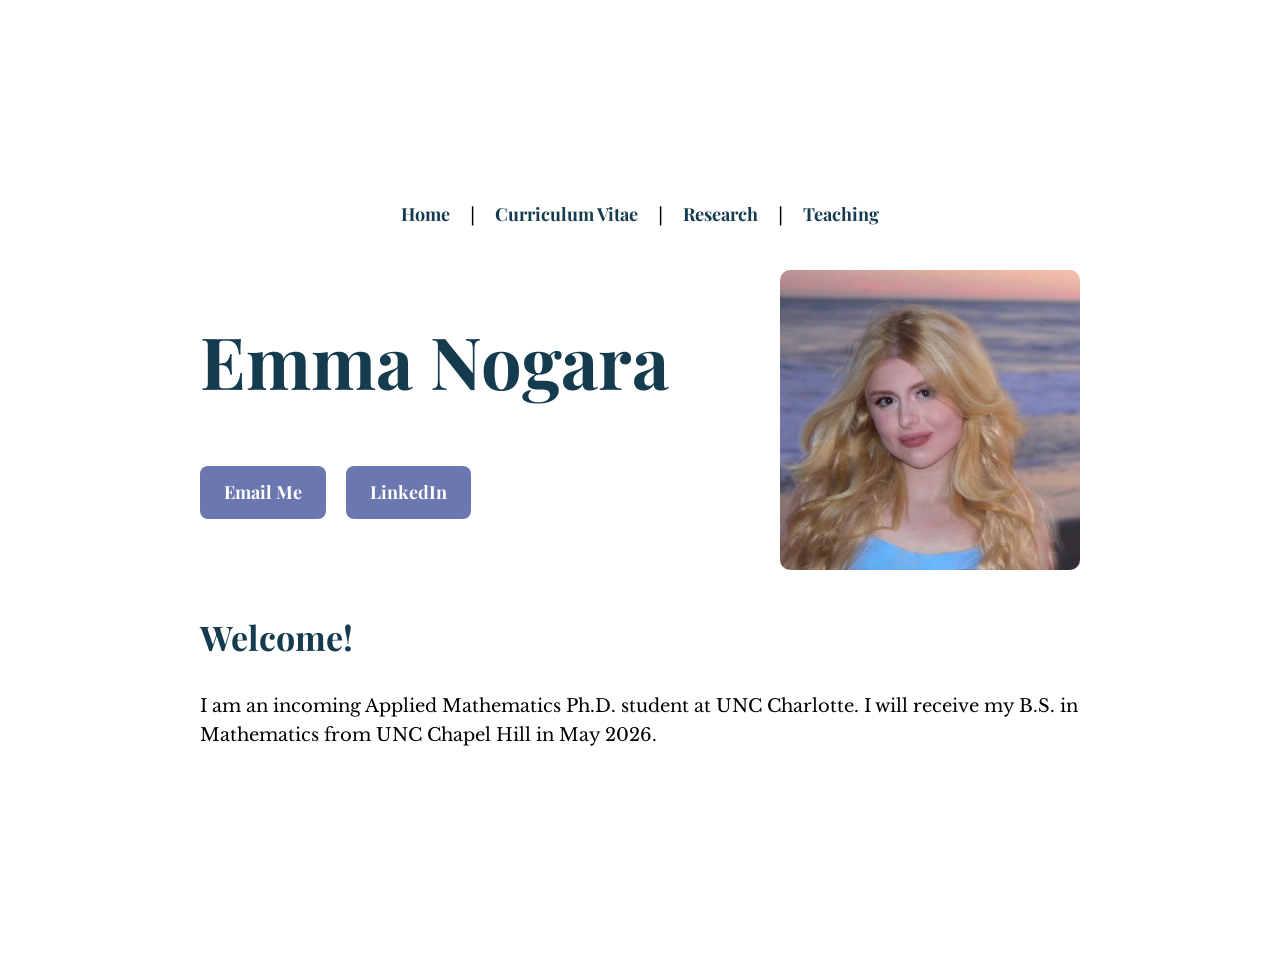
==== index.html @ 74c15d29 "Update index.html" ====
<!DOCTYPE html>
<html>

<head>
  <title>Emma Nogara</title>

  <link rel="preconnect" href="https://fonts.googleapis.com">
  <link rel="preconnect" href="https://fonts.gstatic.com" crossorigin>

  <link href="https://fonts.googleapis.com/css2?family=Libre+Baskerville&family=Playfair+Display&display=swap" rel="stylesheet">  

  <style>

    body {
      font-family: 'Libre Baskerville', serif;

      
      max-width: 900px;
      margin: auto;
      padding: 200px;

      line-height: 1.6;
      font-size: 18px;
    }

    h1 {
      font-family: 'Playfair Display', serif;
      margin-top: 0px;
      color: #143b4e;
      font-size: 72px;
    }

    h2 {
      font-family: 'Playfair Display', serif;
      margin-top: 40px;
      color: #143b4e;
      font-size: 34px;
    }

    a {
      color: #6b77b0;
      text-decoration: none;
    }

    .header {
      display: flex;
      align-items: center;
      justify-content: space-between; 
      gap: 40px;
    }

    .header-text {
      flex: 1;
    }

    .profile-photo {
      width: 300px;
      height: 300px;
      object-fit: cover;
      border-radius: 10px;
    }

    header {
    margin-bottom: 40px;
    text-align: center; /* center nav links */
  }

  header nav a {
  margin: 0 15px;
  text-decoration: none;
  color: #143b4e;
  font-weight: bold;
  font-family: 'Playfair Display', serif;
  font-size: 18px;
  }

  header nav a:hover {
  color: #6b77b0;
  }

    .button {
  background-color: #6b77b0;  /* button color */
  color: white;               /* text color */
  padding: 12px 24px;         /* space inside button */
  border-radius: 8px;         /* rounded corners */
  text-decoration: none;      /* remove underline */
  font-weight: bold;
  font-family: 'Playfair Display', serif;
  transition: background-color 0.3s ease; /* smooth hover effect */
}

.button:hover {
  background-color: #4a5480;  /* darker shade on hover */
  cursor: pointer;            /* show pointer */
}

    .button-group {
  display: flex;           /* put buttons in a row */
  gap: 20px;               /* space between buttons */
  flex-wrap: wrap;         /* wrap if screen is small */
  margin-top: 15px;
}
    
  </style>
<link rel="stylesheet" href="style.css">
</head>

<body>
  <header>
  <nav>
    <a href="index.html">Home</a> |
    <a href="CV.html">Curriculum Vitae</a> |
    <a href="research.html">Research</a> |
    <a href="teaching.html">Teaching</a>
  </nav>
</header>

<div class="header">

  <div class="header-text">

    <h1>Emma Nogara</h1>

    <p>
      <div class="button-group">
        <a href="mailto:enogara@charlotte.edu" class="button">Email Me</a>
        <a href="https://www.linkedin.com/in/emmanogara" target="_blank" class="button">LinkedIn</a>
      </div>
    </p>

  </div>

  <img src="photo_of_me.png"
       alt="Photo of Emma Nogara"
       class="profile-photo">

</div>

<h2>Welcome!</h2>

<p>
I am an incoming Applied Mathematics Ph.D. student at UNC Charlotte. I will receive my B.S. in Mathematics from UNC Chapel Hill in May 2026.
</p>


</body>

</html>
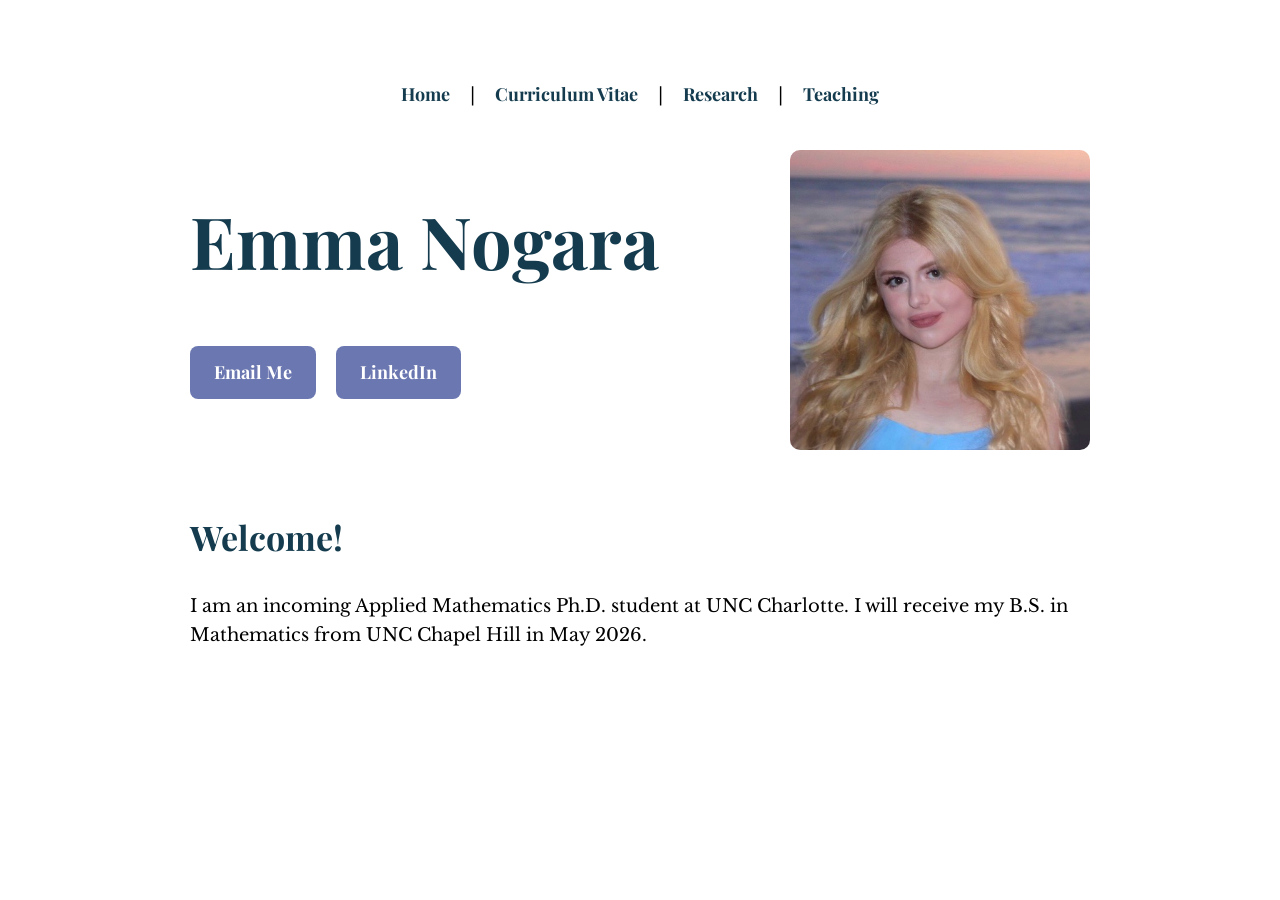
==== commit 76d543ef: "Update index.html" ====
--- a/index.html
+++ b/index.html
@@ -8,100 +8,7 @@
   <link rel="preconnect" href="https://fonts.gstatic.com" crossorigin>
 
   <link href="https://fonts.googleapis.com/css2?family=Libre+Baskerville&family=Playfair+Display&display=swap" rel="stylesheet">  
-
-  <style>
-
-    body {
-      font-family: 'Libre Baskerville', serif;
-
-      
-      max-width: 900px;
-      margin: auto;
-      padding: 200px;
-
-      line-height: 1.6;
-      font-size: 18px;
-    }
-
-    h1 {
-      font-family: 'Playfair Display', serif;
-      margin-top: 0px;
-      color: #143b4e;
-      font-size: 72px;
-    }
-
-    h2 {
-      font-family: 'Playfair Display', serif;
-      margin-top: 40px;
-      color: #143b4e;
-      font-size: 34px;
-    }
-
-    a {
-      color: #6b77b0;
-      text-decoration: none;
-    }
-
-    .header {
-      display: flex;
-      align-items: center;
-      justify-content: space-between; 
-      gap: 40px;
-    }
-
-    .header-text {
-      flex: 1;
-    }
-
-    .profile-photo {
-      width: 300px;
-      height: 300px;
-      object-fit: cover;
-      border-radius: 10px;
-    }
-
-    header {
-    margin-bottom: 40px;
-    text-align: center; /* center nav links */
-  }
-
-  header nav a {
-  margin: 0 15px;
-  text-decoration: none;
-  color: #143b4e;
-  font-weight: bold;
-  font-family: 'Playfair Display', serif;
-  font-size: 18px;
-  }
-
-  header nav a:hover {
-  color: #6b77b0;
-  }
-
-    .button {
-  background-color: #6b77b0;  /* button color */
-  color: white;               /* text color */
-  padding: 12px 24px;         /* space inside button */
-  border-radius: 8px;         /* rounded corners */
-  text-decoration: none;      /* remove underline */
-  font-weight: bold;
-  font-family: 'Playfair Display', serif;
-  transition: background-color 0.3s ease; /* smooth hover effect */
-}
-
-.button:hover {
-  background-color: #4a5480;  /* darker shade on hover */
-  cursor: pointer;            /* show pointer */
-}
-
-    .button-group {
-  display: flex;           /* put buttons in a row */
-  gap: 20px;               /* space between buttons */
-  flex-wrap: wrap;         /* wrap if screen is small */
-  margin-top: 15px;
-}
-    
-  </style>
+  
 <link rel="stylesheet" href="style.css">
 </head>
 
--- a/style.css
+++ b/style.css
@@ -0,0 +1,99 @@
+/* === Body / Page Layout === */
+body {
+  font-family: 'Libre Baskerville', serif;
+  max-width: 900px;
+  margin: auto;
+  padding: 80px 40px;  /* less extreme than 200px */
+  line-height: 1.6;
+  font-size: 18px;
+}
+
+/* === Headings === */
+h1 {
+  font-family: 'Playfair Display', serif;
+  margin-top: 0px;
+  color: #143b4e;
+  font-size: 72px;
+}
+
+h2 {
+  font-family: 'Playfair Display', serif;
+  margin-top: 40px;
+  color: #143b4e;
+  font-size: 34px;
+}
+
+/* === Links === */
+a {
+  color: #6b77b0;
+  text-decoration: none;
+}
+
+a:hover {
+  color: #4a5480;
+}
+
+/* === Header Section (Photo + Text) === */
+.header {
+  display: flex;
+  align-items: center;      /* vertically center text and photo */
+  justify-content: space-between;
+  gap: 40px;                /* space between text and photo */
+  margin-bottom: 60px;
+}
+
+.header-text {
+  flex: 1;                  /* text takes remaining space */
+}
+
+/* === Profile Photo === */
+.profile-photo {
+  width: 300px;              /* square size */
+  height: 300px;
+  object-fit: cover;         /* prevents stretching */
+  border-radius: 10px;
+}
+
+/* === Top Navigation Bar === */
+header {
+  margin-bottom: 40px;
+  text-align: center;
+}
+
+header nav a {
+  margin: 0 15px;
+  text-decoration: none;
+  color: #143b4e;
+  font-weight: bold;
+  font-family: 'Playfair Display', serif;
+  font-size: 18px;
+}
+
+header nav a:hover {
+  color: #6b77b0;
+}
+
+/* === Buttons === */
+.button {
+  background-color: #6b77b0;
+  color: white;
+  padding: 12px 24px;
+  border-radius: 8px;
+  text-decoration: none;
+  font-weight: bold;
+  font-family: 'Playfair Display', serif;
+  transition: background-color 0.3s ease;
+}
+
+.button:hover {
+  background-color: #4a5480;
+  cursor: pointer;
+}
+
+/* === Group buttons horizontally === */
+.button-group {
+  display: flex;
+  gap: 20px;       /* space between buttons */
+  flex-wrap: wrap;  /* wrap if screen is small */
+  margin-top: 15px;
+}
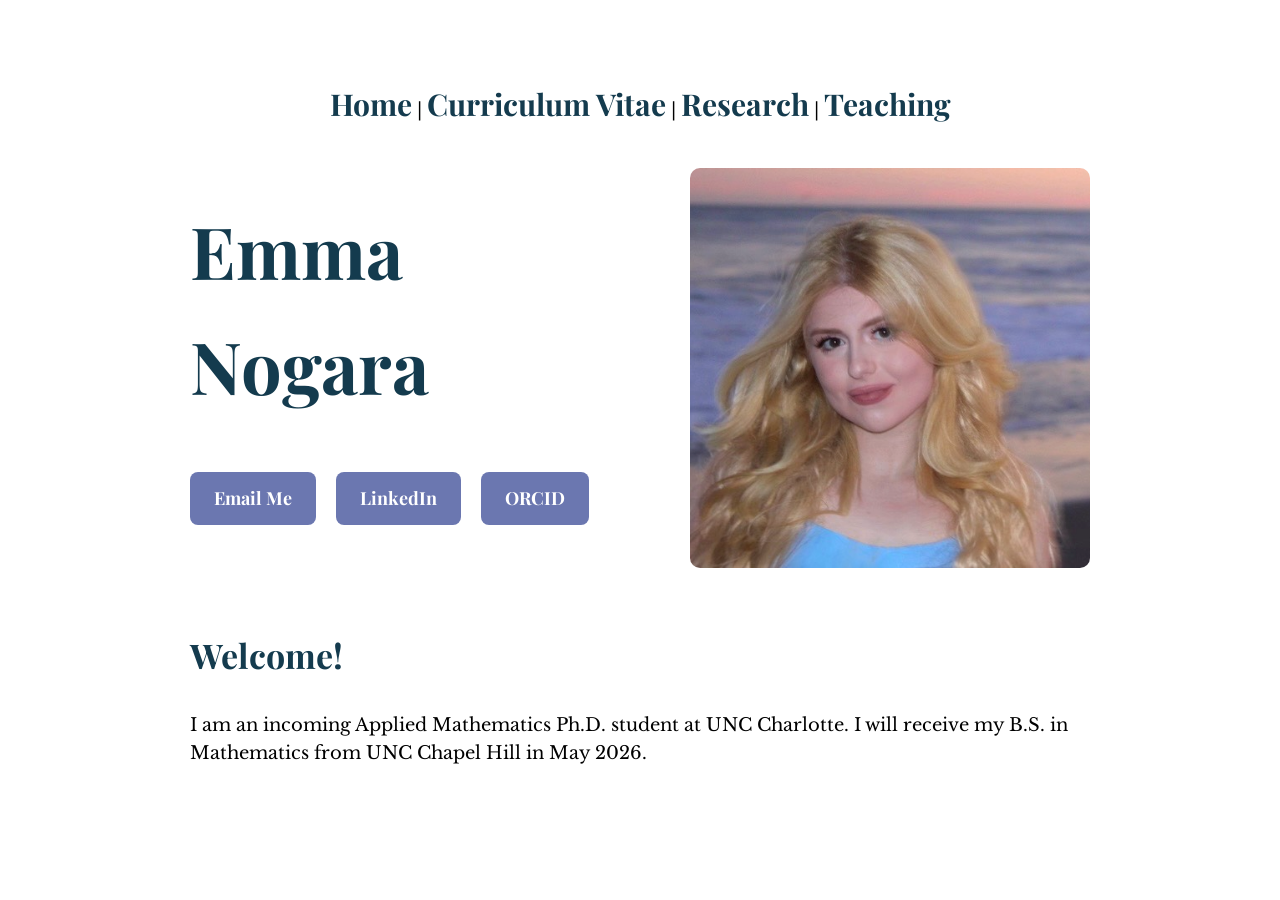
==== commit a488bcdc: "Update index.html" ====
--- a/index.html
+++ b/index.html
@@ -32,6 +32,7 @@
       <div class="button-group">
         <a href="mailto:enogara@charlotte.edu" class="button">Email Me</a>
         <a href="https://www.linkedin.com/in/emmanogara" target="_blank" class="button">LinkedIn</a>
+        <a href="https://orcid.org/0009-0002-1609-4067" target="_blank" class="button">ORCID</a>
       </div>
     </p>
 
--- a/style.css
+++ b/style.css
@@ -1,14 +1,14 @@
-/* === Body / Page Layout === */
+
 body {
   font-family: 'Libre Baskerville', serif;
   max-width: 900px;
   margin: auto;
-  padding: 80px 40px;  /* less extreme than 200px */
+  padding: 80px 40px;  
   line-height: 1.6;
   font-size: 18px;
 }
 
-/* === Headings === */
+
 h1 {
   font-family: 'Playfair Display', serif;
   margin-top: 0px;
@@ -23,7 +23,7 @@
   font-size: 34px;
 }
 
-/* === Links === */
+
 a {
   color: #6b77b0;
   text-decoration: none;
@@ -33,47 +33,46 @@
   color: #4a5480;
 }
 
-/* === Header Section (Photo + Text) === */
+
 .header {
   display: flex;
-  align-items: center;      /* vertically center text and photo */
+  align-items: center;      
   justify-content: space-between;
-  gap: 40px;                /* space between text and photo */
+  gap: 40px;                
   margin-bottom: 60px;
 }
 
 .header-text {
-  flex: 1;                  /* text takes remaining space */
+  flex: 1;                  
 }
 
-/* === Profile Photo === */
+
 .profile-photo {
-  width: 300px;              /* square size */
-  height: 300px;
-  object-fit: cover;         /* prevents stretching */
+  width: 400px;            
+  height: 400px;
+  object-fit: cover;       
   border-radius: 10px;
 }
 
-/* === Top Navigation Bar === */
+
 header {
   margin-bottom: 40px;
   text-align: center;
 }
 
 header nav a {
-  margin: 0 15px;
+  margin: 30 50px;
   text-decoration: none;
   color: #143b4e;
   font-weight: bold;
   font-family: 'Playfair Display', serif;
-  font-size: 18px;
+  font-size: 30px;
 }
 
 header nav a:hover {
   color: #6b77b0;
 }
 
-/* === Buttons === */
 .button {
   background-color: #6b77b0;
   color: white;
@@ -90,10 +89,10 @@
   cursor: pointer;
 }
 
-/* === Group buttons horizontally === */
+
 .button-group {
   display: flex;
-  gap: 20px;       /* space between buttons */
-  flex-wrap: wrap;  /* wrap if screen is small */
+  gap: 20px;       
+  flex-wrap: wrap;  
   margin-top: 15px;
 }
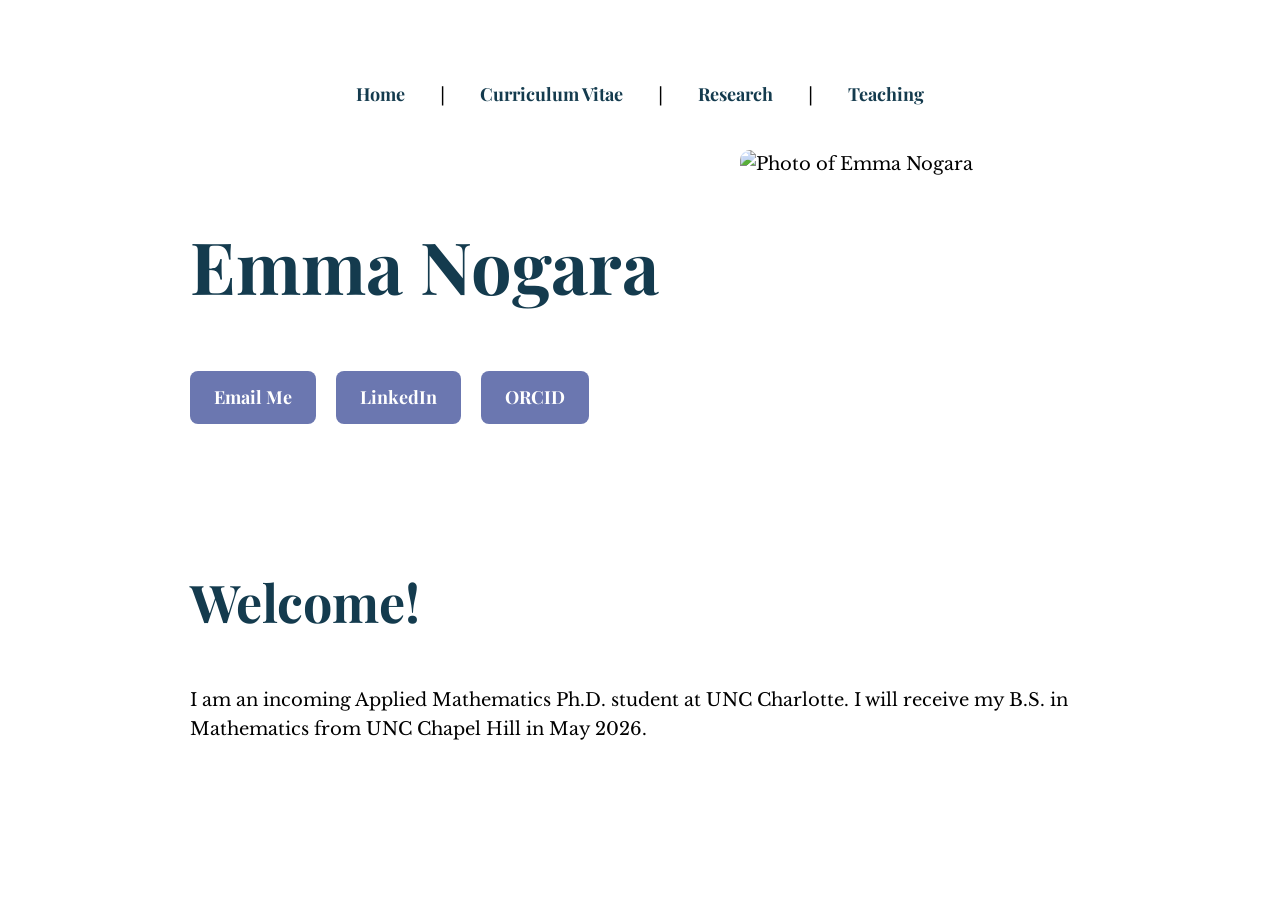
==== commit 31151ed0: "Update index.html" ====
--- a/index.html
+++ b/index.html
@@ -38,7 +38,7 @@
 
   </div>
 
-  <img src="photo_of_me.png"
+  <img src="photo_of_me.jpeg"
        alt="Photo of Emma Nogara"
        class="profile-photo">
 
--- a/style.css
+++ b/style.css
@@ -20,7 +20,7 @@
   font-family: 'Playfair Display', serif;
   margin-top: 40px;
   color: #143b4e;
-  font-size: 34px;
+  font-size: 52px;
 }
 
 
@@ -48,8 +48,8 @@
 
 
 .profile-photo {
-  width: 400px;            
-  height: 400px;
+  width: 350px;            
+  height: 350px;
   object-fit: cover;       
   border-radius: 10px;
 }
@@ -61,12 +61,12 @@
 }
 
 header nav a {
-  margin: 30 50px;
+  margin: 0 30px;
   text-decoration: none;
   color: #143b4e;
   font-weight: bold;
   font-family: 'Playfair Display', serif;
-  font-size: 30px;
+  font-size: 18px;
 }
 
 header nav a:hover {
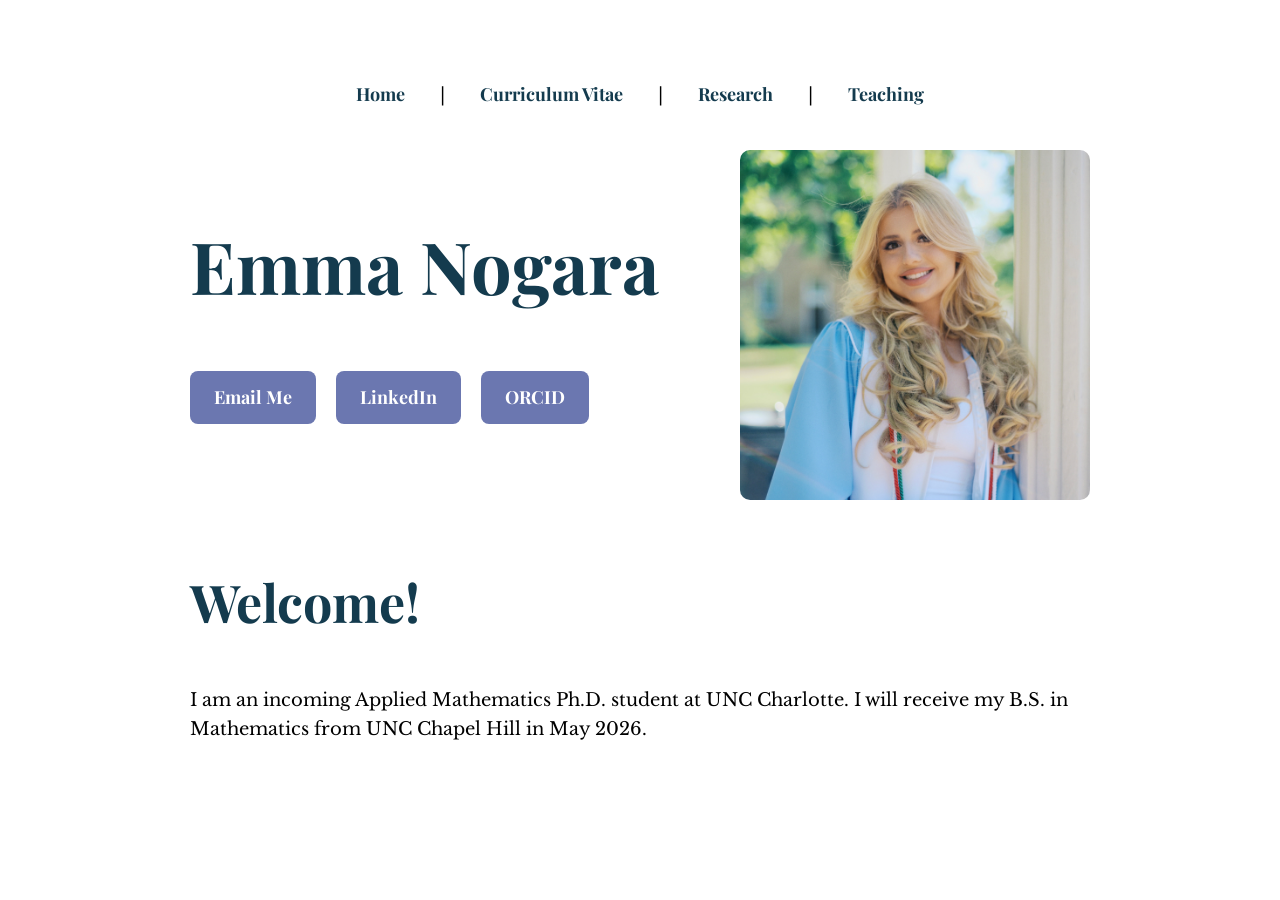
==== commit 217103a1: "Update index.html" ====
--- a/index.html
+++ b/index.html
@@ -38,7 +38,7 @@
 
   </div>
 
-  <img src="photo_of_me.jpeg"
+  <img src="IMG_1605.jpeg"
        alt="Photo of Emma Nogara"
        class="profile-photo">
 
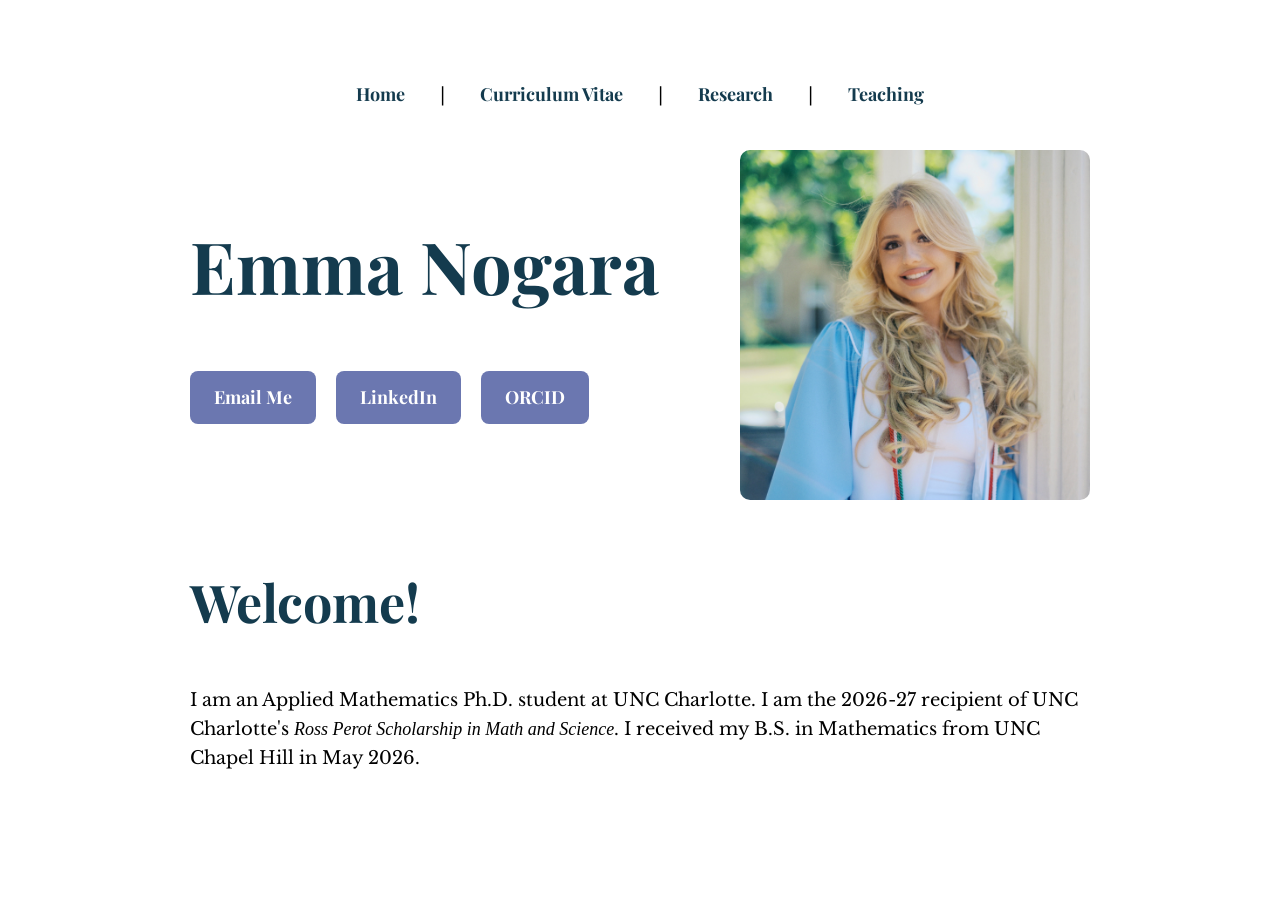
==== commit d8cdd19e: "Update index.html" ====
--- a/index.html
+++ b/index.html
@@ -47,7 +47,8 @@
 <h2>Welcome!</h2>
 
 <p>
-I am an incoming Applied Mathematics Ph.D. student at UNC Charlotte. I will receive my B.S. in Mathematics from UNC Chapel Hill in May 2026.
+I am an Applied Mathematics Ph.D. student at UNC Charlotte. I am the 2026-27 recipient of UNC Charlotte's <em>Ross Perot Scholarship in Math and Science</em>.
+I received my B.S. in Mathematics from UNC Chapel Hill in May 2026.
 </p>
 
 
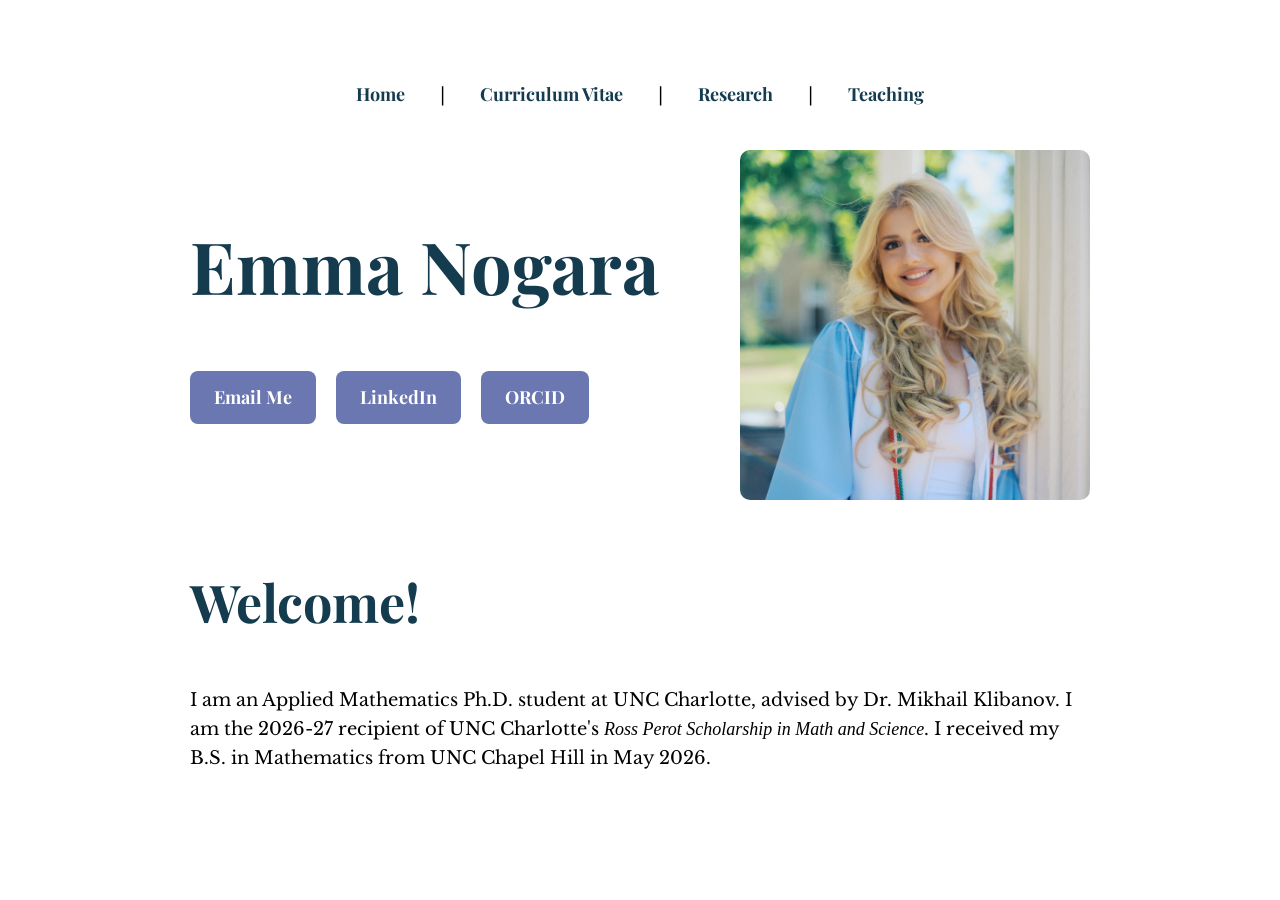
==== commit 2a7d32d8: "Update index.html" ====
--- a/index.html
+++ b/index.html
@@ -47,7 +47,7 @@
 <h2>Welcome!</h2>
 
 <p>
-I am an Applied Mathematics Ph.D. student at UNC Charlotte. I am the 2026-27 recipient of UNC Charlotte's <em>Ross Perot Scholarship in Math and Science</em>.
+I am an Applied Mathematics Ph.D. student at UNC Charlotte, advised by Dr. Mikhail Klibanov. I am the 2026-27 recipient of UNC Charlotte's <em>Ross Perot Scholarship in Math and Science</em>.
 I received my B.S. in Mathematics from UNC Chapel Hill in May 2026.
 </p>
 
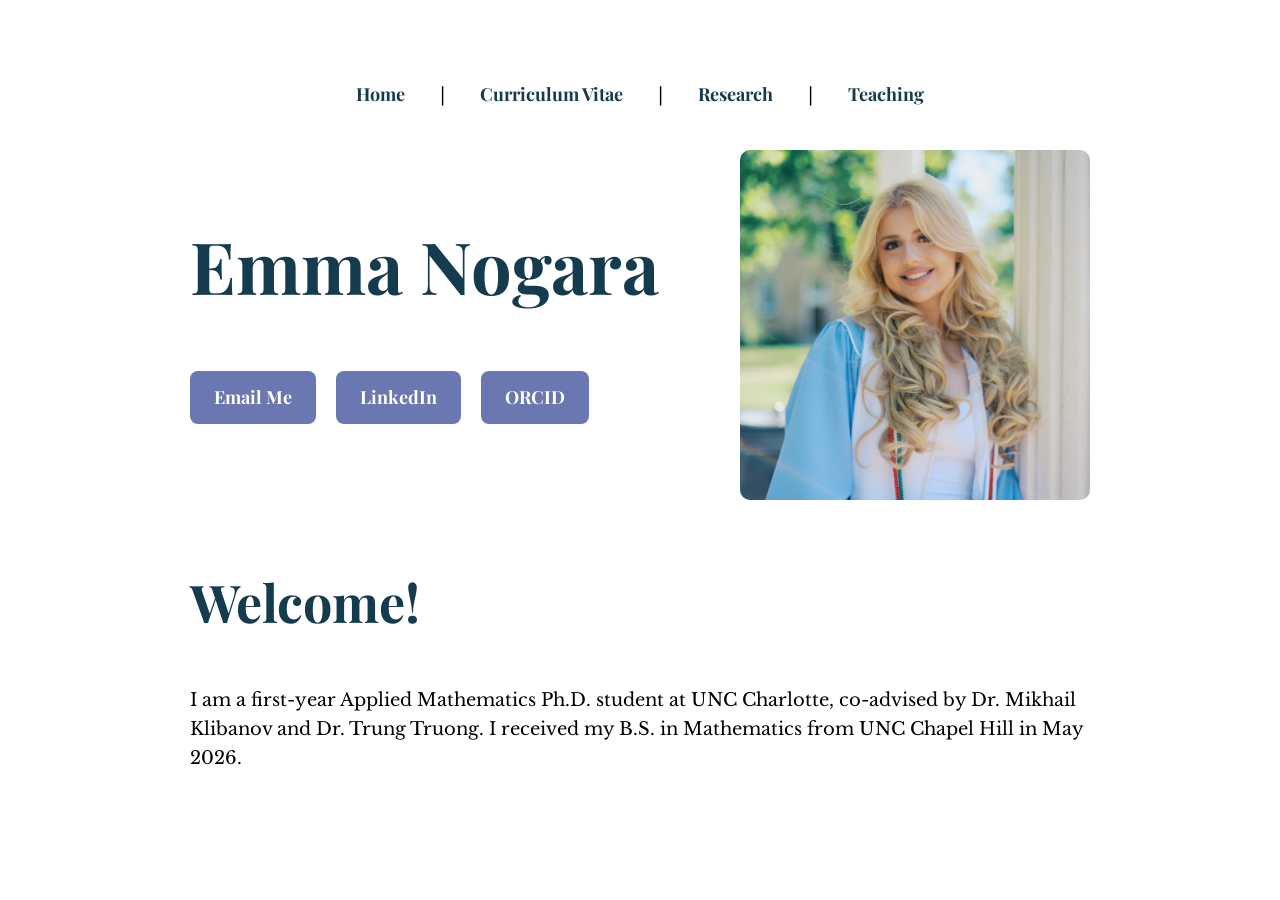
==== commit 4fe043ef: "Update index.html" ====
--- a/index.html
+++ b/index.html
@@ -47,7 +47,7 @@
 <h2>Welcome!</h2>
 
 <p>
-I am an Applied Mathematics Ph.D. student at UNC Charlotte, advised by Dr. Mikhail Klibanov. I am the 2026-27 recipient of UNC Charlotte's <em>Ross Perot Scholarship in Math and Science</em>.
+I am a first-year Applied Mathematics Ph.D. student at UNC Charlotte, co-advised by Dr. Mikhail Klibanov and Dr. Trung Truong.
 I received my B.S. in Mathematics from UNC Chapel Hill in May 2026.
 </p>
 
